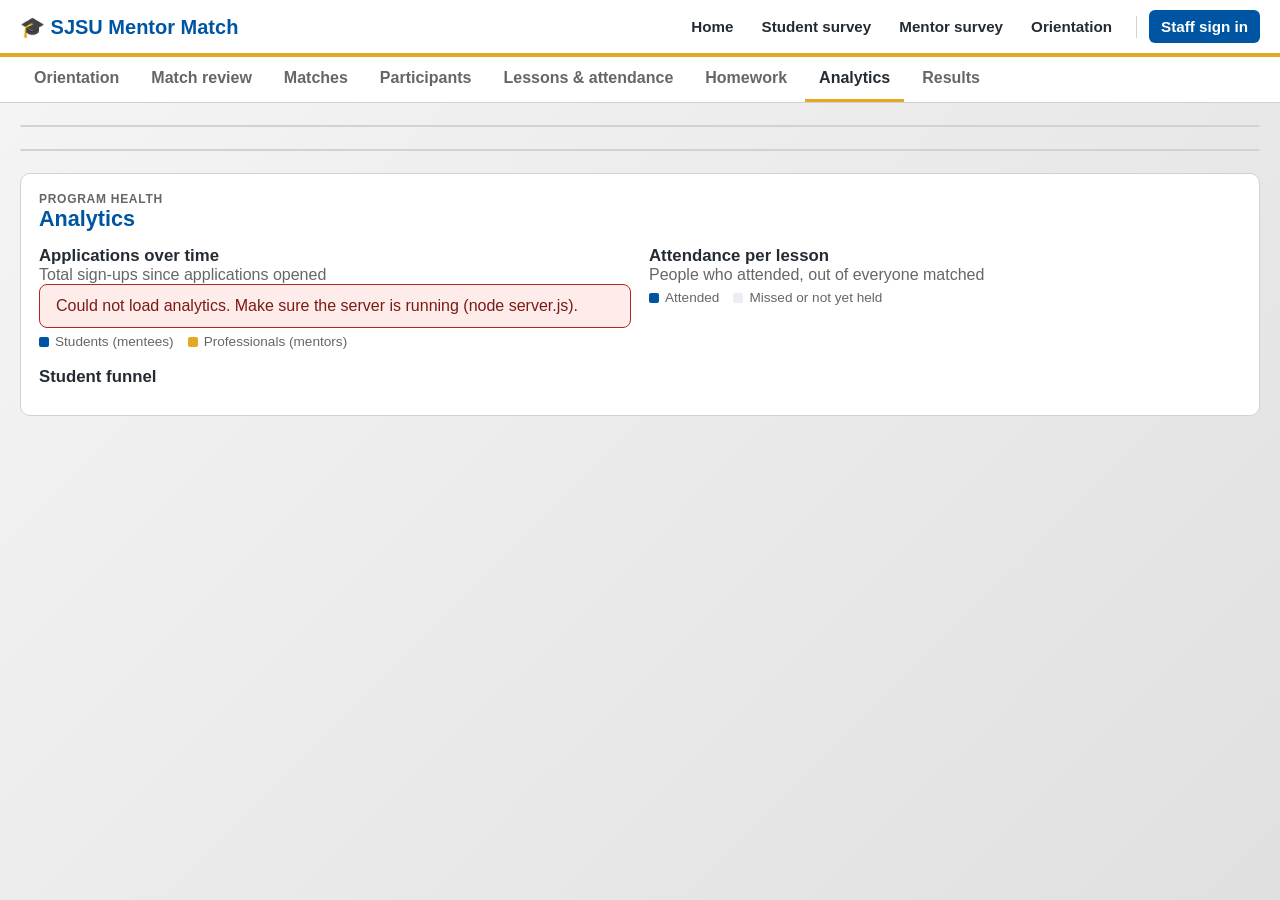
==== analytics.html @ 8eb505ab "Add files via upload" ====
<!DOCTYPE html>
<html lang="en">
<head>
    <meta charset="UTF-8">
    <meta name="viewport" content="width=device-width, initial-scale=1.0">
    <title>Analytics - SJSU Mentor Match</title>
    <link rel="stylesheet" href="sjsu-theme.css">
    <link rel="stylesheet" href="mentor-system.css">
    <link rel="stylesheet" href="site.css">
    <link rel="stylesheet" href="console.css">
</head>
<body>
    <a class="skip-link" href="#main">Skip to main content</a>
    <header class="site-header">
        <div class="site-header-inner">
            <a class="brand" href="/">🎓 SJSU Mentor Match</a>
            <nav class="site-nav" aria-label="Main">
                <a href="/">Home</a>
                <a href="/survey.html?role=student">Student survey</a>
                <a href="/survey.html?role=mentor">Mentor survey</a>
                <a href="/orientation.html">Orientation</a>
                <span id="staffNav" class="staff-nav"></span>
            </nav>
        </div>
    </header>
    <nav class="console-tabs" id="consoleTabs"></nav>

    <main class="wrap console-main" id="main" tabindex="-1">
        <section class="timeline" id="timeline" aria-label="Program timeline"></section>
        <section class="strip-kpis" id="stripKpis" aria-label="Program summary"></section>

        <section class="panel">
            <div class="panel-head">
                <div>
                    <div class="eyebrow">Program health</div>
                    <h2>Analytics</h2>
                </div>
            </div>
            <div class="charts">
                <div class="console-chart">
                    <h3>Applications over time</h3>
                    <div class="muted">Total sign-ups since applications opened</div>
                    <div id="joinChart"></div>
                    <div class="legend"><span style="--c:var(--sjsu-blue)">Students (mentees)</span><span style="--c:var(--sjsu-gold)">Professionals (mentors)</span></div>
                </div>
                <div class="console-chart">
                    <h3>Attendance per lesson</h3>
                    <div class="muted">People who attended, out of everyone matched</div>
                    <div id="attChart"></div>
                    <div class="legend"><span style="--c:var(--sjsu-blue)">Attended</span><span style="--c:var(--c-soft)">Missed or not yet held</span></div>
                </div>
            </div>
            <div class="sub">
                <h3 style="margin-bottom:10px">Student funnel</h3>
                <div class="funnel" id="funnel"></div>
            </div>
        </section>
    </main>

    <script src="site.js"></script>
    <script src="console.js"></script>
    <script src="analytics.js"></script>
</body>
</html>
---- sjsu-theme.css ----
/* Official SJSU brand HEX values are marked. Other tokens are application suggestions. */
:root {
  --sjsu-blue: #0055A2;   /* official */
  --sjsu-gold: #E5A823;   /* official */
  --sjsu-gray: #939597;   /* official */
  --sjsu-light-gray: #D2D2D2; /* official */
  --sjsu-dark-gray: #666666;  /* official */
  --app-background: #FFFFFF;
  --app-surface: #F5F7FA;
  --app-ink: #242B33;
  --app-blue-dark: #133761; /* official print palette secondary */
}
body { background: var(--app-background); color: var(--app-ink); }
header, nav { background: var(--sjsu-blue); color: white; }
button.primary { background: var(--sjsu-blue); color: white; }
button.primary:hover { background: var(--app-blue-dark); }
.card { background: var(--app-surface); border: 1px solid var(--sjsu-light-gray); }
.accent { border-left: 4px solid var(--sjsu-gold); }
a { color: var(--sjsu-blue); }
:focus-visible { outline: 3px solid var(--sjsu-gold); outline-offset: 2px; }
---- mentor-system.css ----
/* Mentor-Mentee System Styles - Extends sjsu-theme.css */

/* Import official SJSU colors from parent theme */
:root {
  --sjsu-blue: #0055A2;
  --sjsu-gold: #E5A823;
  --sjsu-gray: #939597;
  --sjsu-light-gray: #D2D2D2;
  --sjsu-dark-gray: #666666;
  --app-background: #FFFFFF;
  --app-surface: #F5F7FA;
  --app-ink: #242B33;
  --app-blue-dark: #133761;
}

/* Base Layout */
* {
  margin: 0;
  padding: 0;
  box-sizing: border-box;
}

body {
  font-family: 'Segoe UI', Tahoma, Geneva, Verdana, sans-serif;
  background: linear-gradient(135deg, #f5f5f5 0%, #e0e0e0 100%);
  min-height: 100vh;
  padding: 20px;
}

.container {
  max-width: 900px;
  margin: 0 auto;
  background: var(--app-background);
  border-radius: 12px;
  box-shadow: 0 8px 32px rgba(0, 0, 0, 0.1);
  overflow: hidden;
}

/* Header */
.header {
  background: linear-gradient(135deg, var(--sjsu-blue) 0%, var(--app-blue-dark) 100%);
  color: white;
  padding: 30px;
  text-align: center;
}

.header h1 {
  font-size: 2rem;
  margin-bottom: 10px;
}

.header p {
  opacity: 0.9;
  font-size: 1.1rem;
}

/* Role Selection */
.role-selection {
  padding: 50px;
  text-align: center;
}

.role-selection h2 {
  color: var(--sjsu-blue);
  margin-bottom: 30px;
  font-size: 1.5rem;
}

.role-buttons {
  display: flex;
  gap: 30px;
  justify-content: center;
  flex-wrap: wrap;
}

.role-btn {
  flex: 1;
  min-width: 200px;
  max-width: 250px;
  padding: 40px 30px;
  border: 3px solid var(--sjsu-blue);
  background: white;
  border-radius: 12px;
  cursor: pointer;
  transition: all 0.3s ease;
}

.role-btn:hover {
  background: var(--sjsu-blue);
  color: white;
  transform: translateY(-5px);
  box-shadow: 0 8px 20px rgba(0, 85, 162, 0.3);
}

.role-btn h3 {
  font-size: 1.5rem;
  margin-bottom: 10px;
}

.role-btn p {
  font-size: 0.95rem;
  opacity: 0.8;
}

/* Survey Forms */
.survey-form {
  padding: 40px;
  display: none;
}

.survey-form.active {
  display: block;
}

.form-section {
  margin-bottom: 35px;
}

.form-section h3 {
  color: var(--sjsu-blue);
  margin-bottom: 15px;
  padding-bottom: 8px;
  border-bottom: 2px solid var(--sjsu-gold);
}

.form-group {
  margin-bottom: 20px;
}

.form-group label {
  display: block;
  margin-bottom: 8px;
  font-weight: 600;
  color: var(--app-ink);
}

.form-group input[type="text"],
.form-group input[type="email"],
.form-group select,
.form-group textarea {
  width: 100%;
  padding: 12px 15px;
  border: 2px solid var(--sjsu-light-gray);
  border-radius: 8px;
  font-size: 1rem;
  transition: border-color 0.3s;
}

.form-group input:focus,
.form-group select:focus,
.form-group textarea:focus {
  outline: none;
  border-color: var(--sjsu-blue);
}

.form-group textarea {
  resize: vertical;
  min-height: 100px;
}

/* Checkbox Groups */
.checkbox-group {
  display: grid;
  grid-template-columns: repeat(auto-fill, minmax(200px, 1fr));
  gap: 10px;
  margin-top: 10px;
}

.checkbox-label {
  display: flex;
  align-items: center;
  padding: 10px;
  background: var(--app-surface);
  border-radius: 6px;
  cursor: pointer;
  transition: background 0.2s;
}

.checkbox-label:hover {
  background: #e9ecef;
}

.checkbox-label input {
  margin-right: 10px;
  width: 18px;
  height: 18px;
  cursor: pointer;
}

/* Checkbox fieldsets (legend styled like a label) */
.check-fieldset {
  border: 0;
  min-width: 0;
}

.check-fieldset legend {
  margin-bottom: 8px;
  font-weight: 600;
  color: var(--app-ink);
}

/* Helper and error text */
.hint {
  color: var(--sjsu-dark-gray);
  font-size: 0.9rem;
  margin-top: 5px;
  display: block;
}

.form-error {
  margin-bottom: 15px;
  padding: 12px 15px;
  border-radius: 8px;
  background: #fdecea;
  border: 1px solid #b3261e;
  color: #7a1b16;
}

.form-error[hidden] {
  display: none;
}

/* Buttons */
.submit-btn {
  width: 100%;
  padding: 15px;
  background: linear-gradient(135deg, var(--sjsu-blue) 0%, var(--app-blue-dark) 100%);
  color: white;
  border: none;
  border-radius: 8px;
  font-size: 1.1rem;
  font-weight: 600;
  cursor: pointer;
  transition: transform 0.2s, box-shadow 0.2s;
}

.submit-btn:hover {
  transform: translateY(-2px);
  box-shadow: 0 6px 20px rgba(0, 85, 162, 0.3);
}

.back-btn {
  background: #6c757d;
  margin-bottom: 20px;
}

.back-btn:hover {
  background: #5a6268;
  box-shadow: 0 6px 20px rgba(108, 117, 125, 0.3);
}

/* Success Messages */
.success-message {
  text-align: center;
  padding: 60px;
}

.success-message h2 {
  color: var(--sjsu-blue);
  margin-bottom: 20px;
}

.success-icon {
  width: 80px;
  height: 80px;
  background: var(--sjsu-blue);
  border-radius: 50%;
  display: flex;
  align-items: center;
  justify-content: center;
  margin: 0 auto 20px;
}

.success-icon svg {
  width: 40px;
  height: 40px;
  fill: white;
}

.success-text {
  margin-bottom: 20px;
  color: var(--sjsu-dark-gray);
}

/* Navigation Buttons */
.nav-buttons {
  display: flex;
  gap: 15px;
  margin-top: 30px;
}

.nav-buttons button {
  flex: 1;
  padding: 12px;
  border: none;
  border-radius: 8px;
  font-size: 1rem;
  cursor: pointer;
  transition: all 0.2s;
}

.btn-primary {
  background: var(--sjsu-blue);
  color: white;
}

.btn-secondary {
  background: var(--sjsu-gold);
  color: var(--app-ink);
}

.btn-primary:hover, .btn-secondary:hover {
  opacity: 0.9;
  transform: translateY(-2px);
}

/* Utility Classes */
.hidden {
  display: none;
}

/* Responsive Design */
@media (max-width: 600px) {
  .header h1 {
    font-size: 1.5rem;
  }

  .role-selection {
    padding: 30px 20px;
  }

  .survey-form {
    padding: 25px 20px;
  }

  .checkbox-group {
    grid-template-columns: 1fr;
  }
}
---- site.css ----
/* Site-wide layout, navigation and landing page. Loaded after mentor-system.css. */

body {
  padding: 0 0 24px;
}

.container {
  margin: 24px auto 0;
  width: calc(100% - 40px);
}

.container.narrow {
  max-width: 480px;
}

.container:focus {
  outline: none;
}

/* Skip link */
.skip-link {
  position: absolute;
  left: -9999px;
  top: 8px;
  z-index: 100;
  padding: 10px 16px;
  background: var(--sjsu-gold);
  color: var(--app-ink);
  font-weight: 700;
  border-radius: 6px;
}

.skip-link:focus {
  left: 8px;
}

/* Top navigation */
.site-header {
  background: white;
  color: var(--app-ink);
  border-bottom: 4px solid var(--sjsu-gold);
  box-shadow: 0 2px 8px rgba(0, 0, 0, 0.08);
}

.site-header-inner {
  max-width: 1400px;
  margin: 0 auto;
  padding: 10px 20px;
  display: flex;
  align-items: center;
  justify-content: space-between;
  gap: 12px 24px;
  flex-wrap: wrap;
}

.brand {
  font-size: 1.25rem;
  font-weight: 700;
  color: var(--sjsu-blue);
  text-decoration: none;
}

.site-nav {
  display: flex;
  align-items: center;
  flex-wrap: wrap;
  gap: 4px;
  /* sjsu-theme.css paints every <nav> and <header> blue with white text. Undo that here. */
  background: none;
  color: var(--app-ink);
}

.staff-nav {
  display: contents;
}

.site-nav a,
.site-nav .link-btn {
  padding: 8px 12px;
  border: none;
  border-radius: 6px;
  background: none;
  color: var(--app-ink);
  font: inherit;
  font-size: 0.95rem;
  font-weight: 600;
  text-decoration: none;
  cursor: pointer;
}

.site-nav a:hover,
.site-nav .link-btn:hover {
  background: var(--app-surface);
  color: var(--sjsu-blue);
}

.site-nav a[aria-current="page"] {
  color: var(--sjsu-blue);
  border-radius: 0;
  box-shadow: inset 0 -3px 0 var(--sjsu-gold);
}

.site-nav a.btn-signin {
  background: var(--sjsu-blue);
  color: white;
}

.site-nav a.btn-signin:hover {
  background: var(--app-blue-dark);
  color: white;
}

.nav-divider {
  width: 1px;
  height: 22px;
  margin: 0 8px;
  background: var(--sjsu-light-gray);
}

/* Landing page */
.landing-cards {
  display: grid;
  grid-template-columns: repeat(auto-fit, minmax(230px, 1fr));
  gap: 24px;
  padding: 40px;
}

.landing-card {
  display: flex;
  flex-direction: column;
  gap: 10px;
  padding: 28px;
  border: 3px solid var(--sjsu-blue);
  border-radius: 12px;
  background: white;
  color: var(--app-ink);
  text-decoration: none;
  transition: transform 0.2s, box-shadow 0.2s, background 0.2s, color 0.2s;
}

.landing-card.staff {
  border-color: var(--sjsu-gold);
}

.landing-card:hover {
  background: var(--sjsu-blue);
  color: white;
  transform: translateY(-4px);
  box-shadow: 0 8px 20px rgba(0, 85, 162, 0.3);
}

.landing-card.staff:hover {
  background: var(--sjsu-gold);
  color: var(--app-ink);
  box-shadow: 0 8px 20px rgba(229, 168, 35, 0.4);
}

.card-icon {
  font-size: 2.2rem;
  line-height: 1;
}

.landing-card h2 {
  font-size: 1.4rem;
}

.landing-card p {
  line-height: 1.5;
}

.landing-card .cta {
  margin-top: auto;
  padding-top: 8px;
  font-weight: 700;
}

.how-it-works {
  padding: 10px 40px 45px;
}

.how-it-works h2 {
  color: var(--sjsu-blue);
  margin-bottom: 18px;
  font-size: 1.4rem;
}

.steps {
  display: grid;
  grid-template-columns: repeat(auto-fit, minmax(240px, 1fr));
  gap: 20px;
  list-style: none;
  counter-reset: step;
  padding: 0;
}

.steps li {
  counter-increment: step;
  position: relative;
  padding: 18px 18px 18px 64px;
  background: var(--app-surface);
  border: 1px solid var(--sjsu-light-gray);
  border-left: 4px solid var(--sjsu-gold);
  border-radius: 8px;
  line-height: 1.5;
}

.steps li::before {
  content: counter(step);
  position: absolute;
  left: 16px;
  top: 16px;
  width: 34px;
  height: 34px;
  border-radius: 50%;
  background: var(--sjsu-blue);
  color: white;
  font-weight: 700;
  display: flex;
  align-items: center;
  justify-content: center;
}

.steps strong {
  display: block;
  color: var(--app-ink);
  margin-bottom: 4px;
}

/* Sign-in form */
.login-body {
  padding: 30px 40px 40px;
}

.form-group input[type="password"] {
  width: 100%;
  padding: 12px 15px;
  border: 2px solid var(--sjsu-light-gray);
  border-radius: 8px;
  font-size: 1rem;
  transition: border-color 0.3s;
}

.form-group input[type="password"]:focus {
  outline: none;
  border-color: var(--sjsu-blue);
}

.login-body .hint {
  margin-top: 18px;
}

@media (max-width: 600px) {
  .landing-cards {
    padding: 24px 20px;
  }

  .how-it-works {
    padding: 10px 20px 30px;
  }

  .login-body {
    padding: 24px 20px 30px;
  }
}

/* Field choices on the mentor survey: name plus the majors it covers */
.checkbox-label small {
  display: block;
  margin-top: 2px;
  color: var(--sjsu-dark-gray);
  font-size: 0.8rem;
  font-weight: 400;
  line-height: 1.3;
}
---- console.css ----
/* Staff console. Loaded after sjsu-theme.css, mentor-system.css and site.css.
   Uses the SJSU palette from sjsu-theme.css: blue, gold, grays. */

:root {
  --c-line: var(--sjsu-light-gray);
  --c-soft: #EAEEF4;
  --c-blue-soft: #E3EDF8;
  --c-gold-soft: #FBF0D6;
  --c-gold-ink: #6B4B00;
  --c-bad: #B3261E;
  --c-bad-soft: #FDECEA;
}

.wrap {
  max-width: 1280px;
  margin: 0 auto;
  padding: 0 20px;
}

.tnum {
  font-variant-numeric: tabular-nums;
}

.muted {
  color: var(--sjsu-dark-gray);
}

/* ---------- tab bar (sjsu-theme.css paints every <nav> blue, so undo that) ---------- */
nav.console-tabs {
  background: white;
  color: var(--app-ink);
  border-bottom: 1px solid var(--c-line);
}

.console-tabs .wrap {
  display: flex;
  gap: 4px;
  overflow-x: auto;
}

.console-tabs a {
  position: relative;
  padding: 12px 14px;
  border-bottom: 3px solid transparent;
  color: var(--sjsu-dark-gray);
  font-weight: 600;
  text-decoration: none;
  white-space: nowrap;
}

.console-tabs a:hover {
  color: var(--sjsu-blue);
}

.console-tabs a[aria-current="page"] {
  color: var(--app-ink);
  border-bottom-color: var(--sjsu-gold);
}

.console-tabs .count {
  margin-left: 6px;
  padding: 1px 7px;
  border-radius: 10px;
  background: var(--c-gold-soft);
  color: var(--c-gold-ink);
  font-size: 0.8rem;
  font-weight: 700;
}

main.console-main {
  display: grid;
  /* minmax(0, 1fr) lets a wide table scroll inside its own box instead of stretching the page */
  grid-template-columns: minmax(0, 1fr);
  gap: 22px;
  padding-top: 22px;
  padding-bottom: 48px;
}

main.console-main:focus {
  outline: none;
}

/* ---------- program timeline ---------- */
.timeline {
  display: grid;
  grid-template-columns: minmax(0, 3fr) minmax(0, 2.2fr) minmax(0, 1.6fr) minmax(0, 2.4fr) minmax(0, 1.4fr);
  background: white;
  border: 1px solid var(--c-line);
  border-radius: 10px;
  overflow: hidden;
}

.stage {
  padding: 12px 14px;
  border-left: 1px solid var(--c-line);
  min-width: 0;
}

.stage:first-child {
  border-left: 0;
}

.stage .t {
  font-weight: 700;
}

.stage .d {
  font-size: 0.85rem;
  color: var(--sjsu-dark-gray);
}

.stage .state {
  margin-top: 2px;
  font-size: 0.8rem;
  font-weight: 700;
  color: var(--sjsu-dark-gray);
}

.stage.done .state {
  color: var(--sjsu-blue);
}

.stage.now {
  background: var(--c-gold-soft);
}

.stage.now .state {
  color: var(--c-gold-ink);
}

@media (max-width: 760px) {
  .timeline { grid-template-columns: minmax(0, 1fr) minmax(0, 1fr); }
  .stage:nth-child(odd) { border-left: 0; }
  .stage:nth-child(n+3) { border-top: 1px solid var(--c-line); }
  .stage:last-child { grid-column: 1 / -1; }
}

/* ---------- summary numbers ---------- */
.strip-kpis {
  display: grid;
  grid-template-columns: repeat(6, minmax(0, 1fr));
  background: white;
  border: 1px solid var(--c-line);
  border-radius: 10px;
}

.tile {
  padding: 14px 16px;
  border-left: 1px solid var(--c-line);
  min-width: 0;
}

.tile:first-child {
  border-left: 0;
}

.tile .l {
  font-size: 0.75rem;
  font-weight: 700;
  letter-spacing: 0.06em;
  text-transform: uppercase;
  color: var(--sjsu-dark-gray);
}

.tile .v {
  font-size: 1.8rem;
  font-weight: 800;
  line-height: 1.15;
  color: var(--sjsu-blue);
  font-variant-numeric: tabular-nums;
}

.tile .v.dim {
  color: var(--sjsu-gray);
}

.tile.attn .v {
  color: var(--c-gold-ink);
}

.tile .s {
  font-size: 0.85rem;
  color: var(--sjsu-dark-gray);
}

@media (max-width: 900px) {
  .strip-kpis { grid-template-columns: repeat(3, minmax(0, 1fr)); }
  .tile:nth-child(4) { border-left: 0; }
  .tile:nth-child(n+4) { border-top: 1px solid var(--c-line); }
}

@media (max-width: 520px) {
  .strip-kpis { grid-template-columns: repeat(2, minmax(0, 1fr)); }
  .tile { border-left: 1px solid var(--c-line) !important; border-top: 1px solid var(--c-line); }
  .tile:nth-child(odd) { border-left: 0 !important; }
  .tile:nth-child(-n+2) { border-top: 0; }
}

/* ---------- panels ---------- */
.panel {
  background: white;
  border: 1px solid var(--c-line);
  border-radius: 10px;
  padding: 18px;
}

.panel-head {
  display: flex;
  align-items: flex-end;
  justify-content: space-between;
  gap: 12px;
  flex-wrap: wrap;
  margin-bottom: 14px;
}

.panel h2 {
  margin: 0;
  color: var(--sjsu-blue);
  font-size: 1.35rem;
}

.panel h3 {
  margin: 0;
  color: var(--app-ink);
  font-size: 1.05rem;
}

.eyebrow {
  font-size: 0.75rem;
  font-weight: 700;
  letter-spacing: 0.06em;
  text-transform: uppercase;
  color: var(--sjsu-dark-gray);
}

.note {
  max-width: 460px;
  padding: 8px 12px;
  border-radius: 6px;
  background: var(--app-surface);
  border-left: 3px solid var(--sjsu-gold);
  font-size: 0.9rem;
  color: var(--sjsu-dark-gray);
}

.tbl-note {
  max-width: 78ch;
  margin: 0 0 10px;
  font-size: 0.9rem;
  color: var(--sjsu-dark-gray);
}

.tbl-note b,
.note b {
  color: var(--app-ink);
}

.empty {
  padding: 28px;
  text-align: center;
  color: var(--sjsu-dark-gray);
  border: 1px dashed var(--c-line);
  border-radius: 8px;
}

.empty b {
  color: var(--app-ink);
}

.status-line {
  padding: 12px 16px;
  border-radius: 8px;
  background: var(--c-bad-soft);
  border: 1px solid var(--c-bad);
  color: #7A1B16;
}

/* ---------- controls ---------- */
.toolbar {
  display: flex;
  align-items: center;
  gap: 8px;
  flex-wrap: wrap;
}

.seg {
  display: inline-flex;
  border: 1px solid var(--c-line);
  border-radius: 6px;
  overflow: hidden;
}

.seg button {
  padding: 6px 12px;
  border: 0;
  border-left: 1px solid var(--c-line);
  background: white;
  color: var(--sjsu-dark-gray);
  font: inherit;
  font-size: 0.9rem;
  font-weight: 600;
  cursor: pointer;
}

.seg button:first-child {
  border-left: 0;
}

.seg button[aria-pressed="true"] {
  background: var(--sjsu-blue);
  color: white;
}

.panel select,
.panel input[type="text"] {
  padding: 6px 10px;
  border: 1px solid var(--c-line);
  border-radius: 6px;
  background: white;
  color: var(--app-ink);
  font: inherit;
}

.btn {
  padding: 7px 12px;
  border: 1px solid var(--c-line);
  border-radius: 6px;
  background: white;
  color: var(--app-ink);
  font: inherit;
  font-size: 0.9rem;
  font-weight: 600;
  cursor: pointer;
  text-decoration: none;
  display: inline-block;
}

.btn.primary {
  background: var(--sjsu-blue);
  border-color: var(--sjsu-blue);
  color: white;
}

.btn.primary:hover {
  background: var(--app-blue-dark);
}

.btn.gold {
  background: var(--sjsu-gold);
  border-color: var(--sjsu-gold);
  color: var(--app-ink);
}

.btn.danger {
  color: var(--c-bad);
  border-color: var(--c-bad);
}

.btn.small {
  padding: 5px 10px;
  font-size: 0.85rem;
}

.btn:disabled {
  opacity: 0.45;
  cursor: not-allowed;
}

.chip {
  display: inline-block;
  padding: 2px 8px;
  border-radius: 10px;
  font-size: 0.75rem;
  font-weight: 700;
  white-space: nowrap;
}

.chip.mentor { background: var(--c-blue-soft); color: var(--sjsu-blue); }
.chip.mentee { background: var(--c-gold-soft); color: var(--c-gold-ink); }
.chip.matched { background: var(--c-blue-soft); color: var(--sjsu-blue); }
.chip.pending { background: var(--c-gold-soft); color: var(--c-gold-ink); }
.chip.none { background: var(--c-soft); color: var(--sjsu-dark-gray); }

/* ---------- tables ---------- */
.tbl-wrap {
  overflow-x: auto;
  border: 1px solid var(--c-line);
  border-radius: 8px;
}

.console-table {
  width: 100%;
  min-width: 720px;
  border-collapse: collapse;
  font-size: 0.92rem;
}

.console-table th {
  padding: 9px 12px;
  background: var(--c-soft);
  color: var(--sjsu-dark-gray);
  font-size: 0.72rem;
  font-weight: 700;
  letter-spacing: 0.06em;
  text-align: left;
  text-transform: uppercase;
}

.console-table td {
  padding: 9px 12px;
  border-top: 1px solid var(--c-line);
  vertical-align: middle;
}

.console-table .n {
  text-align: right;
  font-variant-numeric: tabular-nums;
}

.console-table .c {
  text-align: center;
  padding: 9px 6px;
}

.dots {
  display: inline-flex;
  gap: 3px;
  vertical-align: -1px;
}

.dots i {
  width: 10px;
  height: 10px;
  border-radius: 2px;
  background: var(--c-soft);
  border: 1px solid var(--c-line);
}

.dots i.on {
  background: var(--sjsu-blue);
  border-color: var(--sjsu-blue);
}

.dots i.up {
  background: transparent;
  border-style: dashed;
}

/* pass / fail */
.pf {
  display: inline-block;
  min-width: 52px;
  padding: 3px 8px;
  border-radius: 4px;
  text-align: center;
  font-size: 0.75rem;
  font-weight: 800;
  letter-spacing: 0.06em;
}

.pf.pass { background: var(--sjsu-blue); color: white; }
.pf.fail { background: var(--c-bad); color: white; }
.pf.na { background: var(--c-soft); color: var(--sjsu-dark-gray); }

.mark {
  display: inline-grid;
  place-items: center;
  width: 26px;
  height: 26px;
  border-radius: 6px;
  border: 0;
  font: 700 0.85rem/1 inherit;
  background: none;
}

button.mark { cursor: pointer; }
.mark.yes { background: var(--c-blue-soft); color: var(--sjsu-blue); }
.mark.no { background: var(--c-bad-soft); color: var(--c-bad); }
.mark.later { color: var(--sjsu-gray); border: 1px dashed var(--c-line); }

.hw-sum {
  display: flex;
  gap: 24px;
  flex-wrap: wrap;
  margin-bottom: 12px;
}

.hw-sum .v {
  font-size: 1.6rem;
  font-weight: 800;
  font-variant-numeric: tabular-nums;
}

.hw-sum .l {
  font-size: 0.85rem;
  color: var(--sjsu-dark-gray);
}

/* ---------- lessons ---------- */
.lesson-grid {
  display: grid;
  grid-template-columns: minmax(0, 300px) minmax(0, 1fr);
  gap: 18px;
}

@media (max-width: 760px) {
  .lesson-grid { grid-template-columns: 1fr; }
}

.lesson-list {
  display: grid;
  gap: 8px;
  align-content: start;
}

.lesson-btn {
  display: grid;
  gap: 4px;
  padding: 10px 12px;
  border: 1px solid var(--c-line);
  border-radius: 8px;
  background: white;
  color: var(--app-ink);
  font: inherit;
  text-align: left;
  cursor: pointer;
}

.lesson-btn:disabled {
  cursor: default;
  opacity: 0.75;
}

.lesson-btn[aria-pressed="true"] {
  border-color: var(--sjsu-blue);
  box-shadow: inset 3px 0 0 var(--sjsu-blue);
}

.lesson-btn .t {
  font-weight: 700;
}

.lesson-btn .row {
  display: flex;
  justify-content: space-between;
  font-size: 0.85rem;
  color: var(--sjsu-dark-gray);
}

.meter {
  height: 6px;
  border-radius: 3px;
  background: var(--c-soft);
  overflow: hidden;
}

.meter i {
  display: block;
  height: 100%;
  background: var(--sjsu-gold);
}

.names-grid {
  display: grid;
  grid-template-columns: repeat(auto-fill, minmax(230px, 1fr));
  gap: 6px;
}

.who {
  display: flex;
  justify-content: space-between;
  align-items: center;
  gap: 8px;
  padding: 7px 10px;
  border: 1px dashed var(--c-line);
  border-radius: 6px;
  background: white;
  color: var(--sjsu-dark-gray);
  font: inherit;
  font-size: 0.92rem;
  text-align: left;
  cursor: pointer;
}

.who[aria-pressed="true"] {
  border: 1px solid var(--sjsu-blue);
  background: var(--c-blue-soft);
  color: var(--app-ink);
}

.who:disabled {
  cursor: default;
}

/* ---------- charts ---------- */
.charts {
  display: grid;
  grid-template-columns: repeat(2, minmax(0, 1fr));
  gap: 18px;
}

@media (max-width: 820px) {
  .charts { grid-template-columns: 1fr; }
}

.console-chart svg {
  display: block;
  width: 100%;
  height: auto;
}

.console-chart svg text {
  fill: var(--sjsu-dark-gray);
  font-size: 11px;
}

.console-chart svg .grid {
  stroke: var(--c-line);
  stroke-width: 1;
}

.console-chart svg .ln {
  fill: none;
  stroke-width: 2.5;
}

.console-chart svg .strong {
  fill: var(--app-ink);
  font-weight: 700;
}

.legend {
  display: flex;
  gap: 14px;
  flex-wrap: wrap;
  margin-top: 6px;
  font-size: 0.85rem;
  color: var(--sjsu-dark-gray);
}

.legend span::before {
  content: "";
  display: inline-block;
  width: 10px;
  height: 10px;
  margin-right: 6px;
  border-radius: 2px;
  background: var(--c);
  vertical-align: -1px;
}

.funnel {
  display: grid;
  gap: 8px;
}

.funnel .row {
  display: grid;
  grid-template-columns: 190px minmax(0, 1fr) 44px;
  gap: 10px;
  align-items: center;
}

.funnel .track {
  height: 14px;
  border-radius: 3px;
  background: var(--c-soft);
  overflow: hidden;
}

.funnel .track i {
  display: block;
  height: 100%;
  background: var(--sjsu-blue);
}

@media (max-width: 480px) {
  .funnel .row { grid-template-columns: 120px minmax(0, 1fr) 36px; font-size: 0.9rem; }
}

/* ---------- orientation ---------- */
.or-bar {
  display: flex;
  gap: 12px;
  align-items: center;
  justify-content: space-between;
  flex-wrap: wrap;
  margin-bottom: 14px;
}

.or-visible {
  display: flex;
  gap: 8px;
  flex-wrap: wrap;
  align-items: center;
}

.or-visible label {
  display: inline-flex;
  gap: 6px;
  align-items: center;
  padding: 4px 10px;
  border: 1px solid var(--c-line);
  border-radius: 6px;
  cursor: pointer;
}

.or-visible input {
  accent-color: var(--sjsu-blue);
}

.or-doc {
  display: grid;
  gap: 12px;
  max-width: 820px;
}

.or-hero {
  padding: 16px 18px;
  border-radius: 8px;
  background: linear-gradient(135deg, var(--sjsu-blue) 0%, var(--app-blue-dark) 100%);
  color: white;
}

.or-hero h3 {
  color: white;
  font-size: 1.5rem;
}

.or-hero p {
  margin: 4px 0 0;
  opacity: 0.9;
}

.or-sec {
  display: grid;
  gap: 8px;
  padding: 14px 16px;
  border: 1px solid var(--c-line);
  border-radius: 8px;
}

.or-sec.editing {
  border-color: var(--sjsu-blue);
  box-shadow: inset 3px 0 0 var(--sjsu-blue);
}

.or-sec .hd {
  display: flex;
  justify-content: space-between;
  align-items: baseline;
  gap: 10px;
  flex-wrap: wrap;
}

.or-sec h4 {
  margin: 0;
  color: var(--sjsu-blue);
  font-size: 1.1rem;
}

.or-sec .body p {
  margin: 0 0 6px;
  max-width: 68ch;
  line-height: 1.5;
}

.or-sec .body ul {
  margin: 0 0 6px;
  padding-left: 20px;
  line-height: 1.5;
}

.or-sec .tools {
  display: flex;
  gap: 6px;
  flex-wrap: wrap;
}

.or-sec input[type="text"],
.or-sec textarea,
.or-sec select {
  width: 100%;
  padding: 7px 10px;
  border: 1px solid var(--c-line);
  border-radius: 6px;
  background: white;
  color: var(--app-ink);
  font: inherit;
}

.or-sec textarea {
  min-height: 140px;
  resize: vertical;
  line-height: 1.5;
}

.or-sec .row2 {
  display: grid;
  grid-template-columns: minmax(0, 1fr) 200px;
  gap: 8px;
}

@media (max-width: 560px) {
  .or-sec .row2 { grid-template-columns: 1fr; }
}

.or-confirm {
  display: flex;
  gap: 8px;
  align-items: center;
  flex-wrap: wrap;
  color: var(--c-bad);
}

/* ---------- match emails ---------- */
.sendbar {
  display: flex;
  gap: 12px;
  align-items: center;
  justify-content: space-between;
  flex-wrap: wrap;
  padding: 12px 14px;
  border-radius: 8px;
  background: var(--app-surface);
  border-left: 4px solid var(--sjsu-gold);
}

.sendbar.sent {
  border-left-color: var(--sjsu-blue);
  background: var(--c-blue-soft);
}

.sendbar .actions {
  display: flex;
  gap: 8px;
  flex-wrap: wrap;
}

/* ---------- toast ---------- */
.toast {
  position: fixed;
  left: 50%;
  bottom: 20px;
  transform: translateX(-50%);
  z-index: 20;
  display: flex;
  gap: 12px;
  align-items: center;
  max-width: calc(100% - 32px);
  padding: 10px 14px;
  border-radius: 8px;
  background: var(--app-ink);
  color: white;
}

.toast button {
  border: 0;
  background: none;
  color: var(--sjsu-gold);
  font: inherit;
  font-weight: 700;
  cursor: pointer;
}

/* sections that sit inside one panel */
.sub {
  margin-top: 18px;
}

/* Existing review and results content sits inside a console panel */
.dash-body.flush {
  padding: 0;
}

/* ---------- matches page ---------- */
.panel input[type="search"] {
  flex: 1;
  min-width: 180px;
  max-width: 300px;
  padding: 6px 10px;
  border: 1px solid var(--c-line);
  border-radius: 6px;
  background: white;
  color: var(--app-ink);
  font: inherit;
}

.toolbar.controls {
  margin-bottom: 14px;
}

.match-grid {
  display: grid;
  grid-template-columns: repeat(auto-fill, minmax(min(440px, 100%), 1fr));
  gap: 14px;
}

.mcard {
  display: grid;
  gap: 10px;
  padding: 14px 16px;
  border: 1px solid var(--c-line);
  border-left: 4px solid var(--sjsu-blue);
  border-radius: 10px;
  background: white;
}

.mcard-top {
  display: flex;
  align-items: baseline;
  justify-content: space-between;
  gap: 10px;
}

.mcard .pct {
  font-size: 1.9rem;
  font-weight: 800;
  line-height: 1;
  color: var(--sjsu-blue);
  font-variant-numeric: tabular-nums;
}

.mcard .pct.low {
  color: var(--c-gold-ink);
}

.pair-row {
  display: grid;
  grid-template-columns: minmax(0, 1fr) auto minmax(0, 1fr);
  gap: 10px;
  align-items: start;
}

.mperson {
  display: grid;
  gap: 2px;
  min-width: 0;
  padding: 10px 12px;
  border-radius: 8px;
  background: var(--app-surface);
}

.mperson .chip {
  justify-self: start;
  margin-bottom: 2px;
}

.mperson h3 {
  overflow-wrap: anywhere;
}

.mperson .addr {
  font-size: 0.85rem;
  overflow-wrap: anywhere;
}

.pair-arrow {
  align-self: center;
  color: var(--sjsu-gold);
  font-size: 1.6rem;
  font-weight: 800;
}

.mcard-foot {
  font-size: 0.85rem;
}

@media (max-width: 480px) {
  .pair-row { grid-template-columns: 1fr; }
  .pair-arrow { justify-self: center; transform: rotate(90deg); }
}

/* confirmation before unmatching everyone */
.confirmbar {
  display: grid;
  gap: 10px;
  margin-bottom: 14px;
  padding: 14px 16px;
  border: 1px solid var(--c-bad);
  border-left-width: 5px;
  border-radius: 8px;
  background: var(--c-bad-soft);
  color: var(--app-ink);
}

.confirmbar h3 {
  color: var(--c-bad);
}

.confirmbar p {
  margin: 0;
  max-width: 70ch;
}

.confirmbar .actions {
  display: flex;
  gap: 8px;
  flex-wrap: wrap;
}

.confirmbar label.check {
  display: flex;
  gap: 8px;
  align-items: center;
  cursor: pointer;
}

.confirmbar input[type="checkbox"] {
  width: 18px;
  height: 18px;
  accent-color: var(--c-bad);
}

#notice,
#matchError {
  margin-bottom: 14px;
}

#matchSummary {
  margin-bottom: 14px;
}

/* Elements with a display of their own (buttons, bars) must still disappear when hidden */
[hidden] {
  display: none !important;
}

/* ---------- fixing individual matches ---------- */
.mcard-foot {
  display: flex;
  align-items: center;
  justify-content: space-between;
  gap: 10px;
  flex-wrap: wrap;
}

.card-actions {
  display: flex;
  gap: 6px;
  flex-wrap: wrap;
}

.mcard.open {
  border-left-color: var(--sjsu-gold);
}

.inline-confirm {
  display: grid;
  gap: 8px;
  padding: 10px 12px;
  border: 1px solid var(--c-bad);
  border-left-width: 4px;
  border-radius: 8px;
  background: var(--c-bad-soft);
}

.inline-confirm p {
  margin: 0;
}

.inline-confirm .actions {
  display: flex;
  gap: 8px;
  flex-wrap: wrap;
}

label.check {
  display: flex;
  gap: 8px;
  align-items: center;
  cursor: pointer;
}

label.check input[type="checkbox"] {
  width: 18px;
  height: 18px;
  accent-color: var(--sjsu-blue);
}

.inline-confirm label.check input[type="checkbox"] {
  accent-color: var(--c-bad);
}

/* mentor picker (a native dialog: it traps focus and closes with Escape) */
dialog.picker {
  /* The site-wide reset sets every margin to 0, which would pin a modal to the top-left corner */
  margin: auto;
  width: min(760px, calc(100% - 32px));
  max-height: 85vh;
  padding: 18px;
  border: 1px solid var(--c-line);
  border-radius: 10px;
  background: white;
  color: var(--app-ink);
  overflow: auto;
}

dialog.picker::backdrop {
  background: rgba(21, 32, 51, 0.5);
}

.picker-head {
  display: flex;
  justify-content: space-between;
  align-items: flex-start;
  gap: 12px;
  margin-bottom: 12px;
}

.picker-head h3 {
  margin: 0;
  color: var(--sjsu-blue);
  font-size: 1.25rem;
  overflow-wrap: anywhere;
}

.picker-head p {
  margin: 4px 0 0;
}

.picker-block {
  margin-bottom: 12px;
  padding: 8px 12px;
  border-radius: 6px;
  background: var(--app-surface);
}

.picker-list {
  display: grid;
  gap: 8px;
}

.cand {
  display: grid;
  grid-template-columns: minmax(0, 1fr) 90px auto;
  gap: 12px;
  align-items: center;
  padding: 10px 12px;
  border: 1px solid var(--c-line);
  border-radius: 8px;
}

.cand.is-current {
  background: var(--c-blue-soft);
  border-color: var(--sjsu-blue);
}

.cand-main {
  min-width: 0;
}

.cand-main h4 {
  margin: 0 0 2px;
  font-size: 1rem;
  overflow-wrap: anywhere;
}

.cand .why {
  font-size: 0.85rem;
}

.cand-pct .pct {
  font-size: 1.4rem;
  font-weight: 800;
  line-height: 1.2;
  color: var(--sjsu-blue);
  font-variant-numeric: tabular-nums;
}

.cand-pct .pct.low {
  color: var(--c-gold-ink);
}

@media (max-width: 520px) {
  .cand { grid-template-columns: minmax(0, 1fr) auto; }
  .cand-pct { grid-column: 1; }
  .cand button { grid-column: 2; grid-row: 1 / span 2; align-self: center; }
}
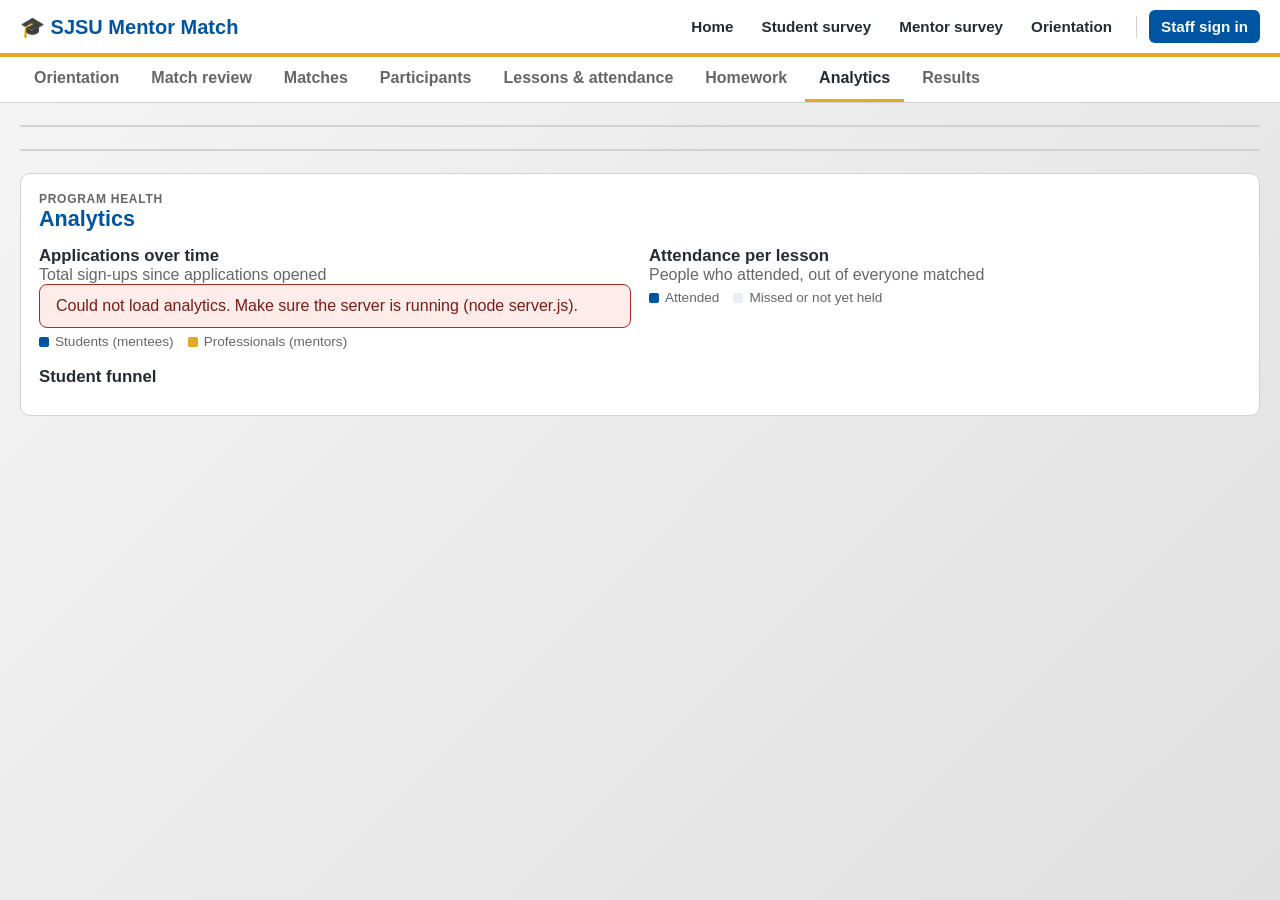
==== commit 0dc0bf7d: "Update analytics.html" ====
--- a/analytics.html
+++ b/analytics.html
@@ -13,9 +13,9 @@
     <a class="skip-link" href="#main">Skip to main content</a>
     <header class="site-header">
         <div class="site-header-inner">
-            <a class="brand" href="/">🎓 SJSU Mentor Match</a>
+            <a class="brand" href="./index.html">🎓 SJSU Mentor Match</a>
             <nav class="site-nav" aria-label="Main">
-                <a href="/">Home</a>
+                <a href="./index.html">Home</a>
                 <a href="/survey.html?role=student">Student survey</a>
                 <a href="/survey.html?role=mentor">Mentor survey</a>
                 <a href="/orientation.html">Orientation</a>
